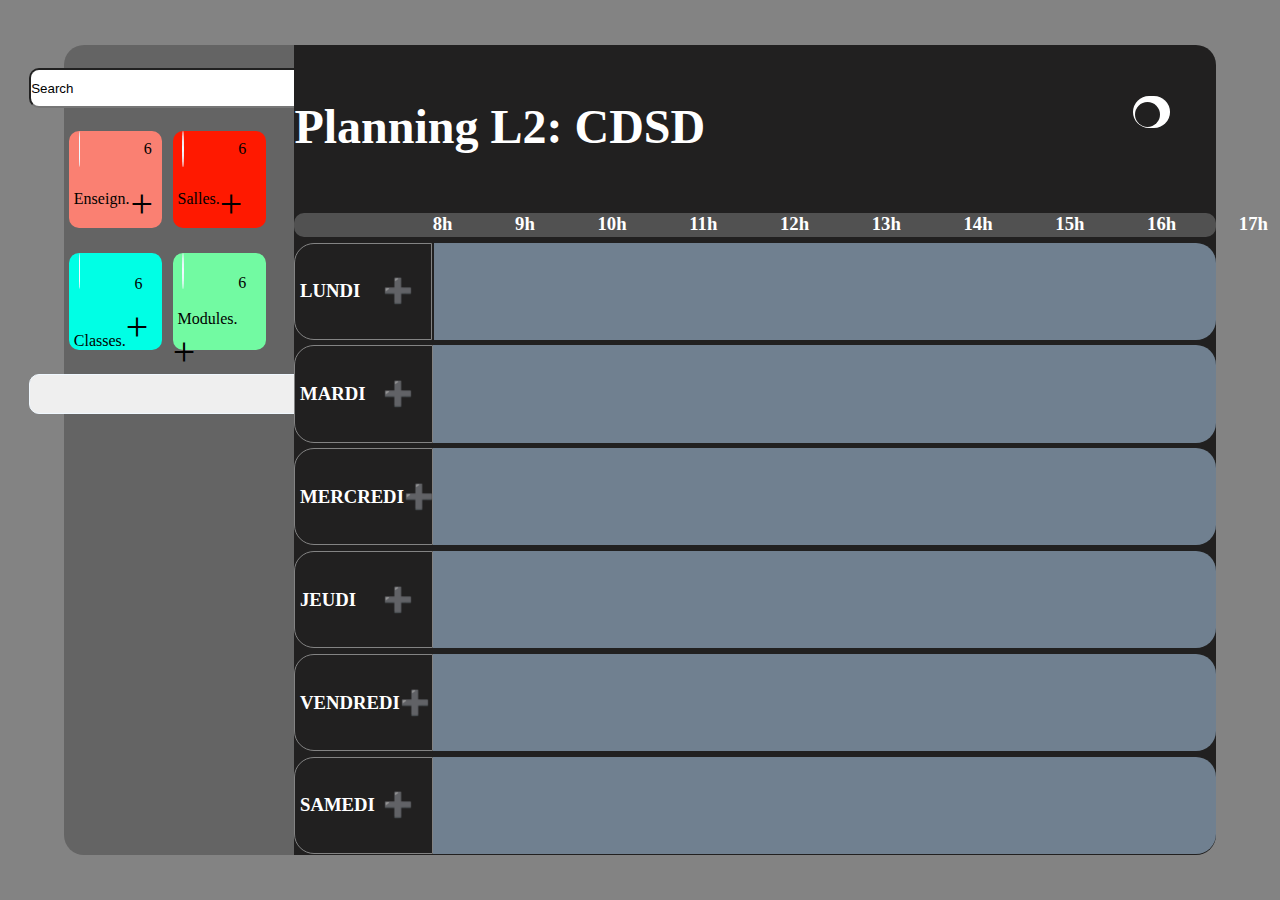
==== index.html @ ed437c8f "first commit" ====
<!DOCTYPE html>
    <html lang="en">
    <head>
        <meta charset="UTF-8">
        <meta http-equiv="X-UA-Compatible" content="IE=edge">
        <meta name="viewport" content="width=device-width, initial-scale=1.0">
        <link rel="stylesheet" href="assets/css/style.css">
        <link rel="stylesheet" href="https://cdnjs.cloudflare.com/ajax/libs/font-awesome/6.3.0/css/all.min.css" integrity="sha512-SzlrxWUlpfuzQ+pcUCosxcglQRNAq/DZjVsC0lE40xsADsfeQoEypE+enwcOiGjk/bSuGGKHEyjSoQ1zVisanQ==" crossorigin="anonymous" referrerpolicy="no-referrer" />
        <title>Document</title>
    </head>
    <body>
        <div class="container">
            <div class="gauche">
                <div id="div-input">
                    <input type="text" id="input-search" value="Search"i>
                </div>
                <div class="quatre-boxs">
                    <div class="enseignant-gauche1 boxonly" id="profs">
                        <div class="en1"><i class="fa-solid fa-person-chalkboard"></i></div>
                        <div class="en2"><p>6</p></div>
                        <div class="en3"><p>Enseign.</p></div>
                        <div class="en4"><p>+</p></div>
                    </div>
                    <div class="salle-gauche boxonly" id="salles">
                        <div class="en1"><i class="fa-solid fa-house-user"></i></div>
                        <div class="en2"><p>6</p></div>
                        <div class="en3"><p>Salles.</p></div>
                        <div class="en4"><p>+</p></div>
                    </div>
                    <div class="classe-gauche boxonly" id="classes">
                        <div class="en1"><i class="fa-sharp fa-solid fa-people-group"></i></div>
                        <div class="en2"><p>6</p></div>
                        <div class="en3"><p>Classes.</p></div>
                        <div class="en4"><p>+</p></div>
                    </div>
                    <div class="module-gauche boxonly" id="modules">
                        <div class="en1"><i class="fa-solid fa-trash"></i></div>
                        <div class="en2"><p>6</p></div>
                        <div class="en3"><p>Modules.</p></div>
                        <div class="en4"><p>+</p></div>
                    </div>
                </div>
                <div class="div-select">
                    <select id="select">

                    </select>
                </div>
            </div>
            <div class="droite">
                <div class="planning">
                    <div class="planningl2"><h2>Planning L2: CDSD</h2></div>
                    <div id="boutton">
                        <div id="boutton1"></div>
                    </div>

                </div>
                <div class="heure">
                    <h3>8h</h3>
                    <h3>9h</h3>
                    <h3>10h</h3>
                    <h3>11h</h3>
                    <h3>12h</h3>
                    <h3>13h</h3>
                    <h3>14h</h3>
                    <h3>15h</h3>
                    <h3>16h</h3>
                    <h3>17h</h3>
                </div>
                <div class="lundi mesjours">
                    <div class="jourl jourEtPlus">
                        <h3>lundi</h3>
                        <div class="plus">➕
                            <!-- <div class="modalTitle">
                                <p id="modalTitleP">Modal Title</p>
                            </div> -->
                            <!-- <div class="repartitionClasse">
                                <div id="module">
                                    <label for="">Module :</label>
                                    <select name="" id="">
                                        <option value="algo">Choisir un Module</option>
                                        <option value="algo">ALGO</option>
                                        <option value="php">PHP</option>
                                        <option value="python">PYTHON</option>
                                        <option value="lc">LC</option>
                                        <option value="">JAVASCRIPT</option>
                                        <option value="java">JAVA</option>
                                    </select>
                                </div>
                                <div id="enseignant">
                                    <label for="">Enseignant :</label>
                                    <select name="" id="">
                                        <option value="enseignemant">Choisir un enseignant</option>
                                        <option value="aly">Aly</option>
                                        <option value="bailla">Bailla</option>
                                        <option value="ndoye">Ndoye</option>
                                        <option value="djiby">Djiby</option>
                                    </select>
                                </div>
                                <div id="salle">
                                    <label for="">Salle :</label>
                                    <select name="" id="">
                                        <option value="algo">Choisir un salle</option>
                                        <option value="salle101">101</option>
                                        <option value="salle102">102</option>
                                        <option value="salle103">103</option>
                                        <option value="salle104">104</option>
                                        <option value="salle201">201</option>
                                        <option value="salleincub">incub</option>
                                    </select>
                                </div>
                                <div id="heureDebut">
                                    <label for="">Heure de Début :</label>
                                    <select name="" id="">
                                        <option value="heure">Choisir une Heure</option>
                                        <option value="h8">8 H</option>
                                        <option value="h9">9 H</option>
                                        <option value="h10">10 h</option>
                                        <option value="h11">11 h</option>
                                        <option value="h12">12 h</option>
                                        <option value="h13">13 h</option>
                                        <option value="h14">14 h</option>
                                        <option value="h15">15 h</option>
                                        <option value="h16">16 h</option>
                                    </select>
                                </div>
                                <div id="heureFin">
                                    <label for="">Heure de Fin :</label>
                                    <select name="" id="">
                                        <option value="heure">Choisir une Heure</option>
                                        <option value="h9">9 H</option>
                                        <option value="h10">10 h</option>
                                        <option value="h11">11 h</option>
                                        <option value="h12">12 h</option>
                                        <option value="h13">13 h</option>
                                        <option value="h14">14 h</option>
                                        <option value="h15">15 h</option>
                                        <option value="h16">16 h</option>
                                        <option value="h16">17 h</option>
                                    </select>
                                </div>
                            </div>     -->
                            <!-- <div id="deuxBoutton">
                                <button>Ajouter</button>
                                <button>Annuler</button>
                            </div> -->
                        </div>
                    </div>
                    <div class="courl"></div>
                </div>
                <div class="mardi mesjours">
                    <div class="jourma jourEtPlus">
                        <h3>mardi</h3>
                        <div class="plus">➕</div>
                    </div>
                    <div class="courma"></div>                
                </div>
                <div class="mercredi mesjours">
                    <div class="jourme jourEtPlus">
                        <h3>mercredi</h3>
                        <div class="plus">➕</div>
                    </div>
                    <div class="courme"></div>
                </div>
                <div class="jeudi mesjours">
                    <div class="jourj jourEtPlus">
                        <h3>jeudi</h3>
                        <div class="plus">➕</div>
                    </div>
                    <div class="courj"></div>
                </div>
                <div class="vendredi mesjours">
                    <div class="jourv jourEtPlus">
                        <h3>vendredi</h3>
                        <div class="plus">➕</div>
                    </div>
                    <div class="courv"></div>
                </div>
                <div class="samedi mesjours">
                    <div class="jours jourEtPlus">
                        <h3>samedi</h3>
                        <div class="plus">➕</div>
                    </div>
                    <div class="cours"></div>
                </div>
            </div>
        </div>


        <div class="modal center">
            <div class="modal-container center">
                <div class="modal-header center"><p>Modal Title</p></div>
                <div class="modal-main center">
                    <div>
                        <label for="">Module</label>
                        <select name="" id="" class="select-modal"></select>
                    </div>
                    <div>
                        <label for="">Enseignant</label>
                        <select name="" id="" class="select-modal"></select>
                    </div>
                    <div>
                        <label for="">Salle</label>
                        <select name="" id="" class="select-modal"></select>
                    </div>
                    <div>
                        <label for="">Heure de Début</label>
                        <select name="" id="" class="select-modal"></select>
                    </div>
                    <div>
                        <label for="">Heure de Fin</label>
                        <select name="" id="" class="select-modal"></select>
                    </div> 
                </div>
                <div class="modal-footer center">
                    <button>Ok</button>
                    <button>Annuler</button>
                </div>
            </div>
        </div>



        <script src="assets/js/main.js"></script>
    </body>
    </html>
---- assets/css/style.css ----
:root {
    --grisClair-color:rgb(131, 131, 131);
    --grisFonce-color:rgb(33, 32, 32);
}
* {
    margin: 0;
    padding: 0;
    box-sizing: border-box;
}
body {
    background-color: var(--grisClair-color);
    height: 100vh;
    display: flex;
    justify-content: center;
    align-items: center;
}
#div-input {
    margin-top: 10%;
}
.container {
    display: flex;
    justify-content: space-between;
    width: 90%;
    height: 90%;
    border-radius: 20px;
}
.gauche {
    width: 20%;
    background-color: rgb(100, 100, 100);
    border-radius: 20px 0 0 20px;
    display: flex;
    align-items: center;
    flex-direction: column;
}
.quatre-boxs {
    margin-top: 10%;
    display: flex;
    justify-content: space-around;
    flex-wrap: wrap;
    align-self: flex-start;
    width: 90%;
    height: 30%;
} 
.boxonly {
    width: 45%;
    height: 40%;
    border-radius: 10px;
    display: flex;
    flex-wrap: wrap;
    cursor: pointer;
}
#input-search {
    width: 300px;
    height: 40px;
    border-radius: 10px ;
}
#select {
    width: 300px;
    height: 40px;
    border-radius: 10px ;
    border-color: aliceblue;
}
.enseignant-gauche1
{
    background-color: salmon;
    display: flex;
    justify-content: space-between;
    align-items: flex-start;
    flex-wrap: wrap;
}
.en1 {
    align-self: flex-start;
    width: 40%;
    height: 50%;
    margin-left: 10%;
    font-size: 2rem ;
}
.fa-solid {
   background-color: aliceblue;
   width: 100%;
   height: 100%;
   border-radius: 50%;
   padding-left: 5%;
}

.en2 {
    width: 40%;
    padding: 10% 20%;
}
.en3 {
    padding-left:5%;
    padding-top: 10%;
}
.en4 {
    padding-right:  10%;
    cursor: pointer;
    font-size: 2.5rem;

}
.salle-gauche
{
    background-color: rgb(255, 25, 0);
    display: flex   ;
    
}
.enseignant-gauche,.salle-gauche {
    align-items: flex-start      ;
}
.classe-gauche
{
    background-color: rgb(0, 255, 229);
}
.module-gauche
{
    background-color: rgb(114, 250, 162);
}
.module-gauche,.classe-gauche {
    align-items: flex-end 
} 
.droite {
    display: flex;
    flex-direction: column;
    gap: .7%;
    background-color:rgb(33, 32, 32);
    border-radius: 0 20px 20px 0;
    width: 80%;
    height: 100%;

}
.planning {
    width: 100%;
    height: 20%;
    display: flex;
    justify-content: space-between;
    align-items: center;
    color: white;
    font-size: 2rem;
    flex-wrap: wrap;
}
#boutton {
    width: 4%;
    background-color: white;
    height: 20%;
    border-radius: 20px;
    position: relative;
    display: flex;
    margin:0 5% 3%;   
}
#boutton1 {
    content: "";
    width: 25px;
    position: absolute;
    top: 20%;
    left: 6%;
    background-color: rgb(33, 32, 32);
    height: 25px;
    border-radius: 50%;
    transform-origin: left;

}


.heure {
    height: 3%;
    background-color:  rgb(81, 81, 81);
    border-radius: 10px;
}
.heure {
    display: flex;
    color: white;
    justify-content:flex-start;
    gap: 8%;
    padding-left: 15%;
}
.lundi {
    height: 12%;
    display: flex;
    gap: 0.2%;
}
.jourl{
    display: flex;
    align-items: center;
    padding-left: .5%;
    width: 15%;
    background-color: rgb(33, 32, 32);
    border-radius: 20px 0 0 20px;
    border: solid rgb(131, 131, 131) .1px;
}
.courl {
    width: 85%;
    background-color:slategrey;
    border-radius: 0 20px 20px 0;
}
.mardi {
    height: 12%;
    display: flex;
}
.jourma {
    display: flex;
    align-items: center;
    padding-left: .5%;
    width: 15%;
    background-color: rgb(33, 32, 32);
    border-radius: 20px 0 0 20px;
    border: solid rgb(131, 131, 131) .1px;
}
.courma {
    width: 85%;
    background-color:slategrey;
    border-radius: 0 20px 20px 0;
}
.mercredi {
    height: 12%;
    display: flex;
}
.jourme {
    display: flex;
    align-items: center;
    padding-left: .5%;
    width: 15%;
    background-color: rgb(33, 32, 32);
    border-radius: 20px 0 0 20px;
    border: solid rgb(131, 131, 131) .1px;
}
.courme {
    width: 85%;
    background-color:slategrey;
    border-radius: 0 20px 20px 0;
}
.jeudi {
    height: 12%;
    display: flex;
}
.jourj{
    display: flex;
    align-items: center;
    justify-content: space-between;
    padding-left: .5%;
    width: 15%;
    background-color: rgb(33, 32, 32);
    border-radius: 20px 0 0 20px;
    border: solid rgb(131, 131, 131) .1px;
}
.courj {
    width: 85%;
    background-color:slategrey;
    border-radius: 0 20px 20px 0;
}
.vendredi {
    height: 12%;
    display: flex;
}
.jourv{
    display: flex;
    align-items: center;
    padding-left: .5%;
    width: 15%;
    background-color: rgb(33, 32, 32);
    border-radius: 20px 0 0 20px;
    border: solid rgb(131, 131, 131) .1px;
}
.courv {
    width: 85%;
    background-color:slategrey;
    border-radius: 0 20px 20px 0;
}
.samedi {
    height: 12%;
    display: flex;
}
.jours{
    display: flex;
    align-items: center;
    padding-left: .5%;
    width: 15%;
    background-color: rgb(33, 32, 32);
    border-radius: 20px 0 0 20px;
    border: solid rgb(131, 131, 131) .1px;
}
.cours {
    width: 85%;
    background-color:slategrey;
    border-radius: 0 20px 20px 0;
}
.mesjours {
    color: white;
    text-transform: uppercase;
}
.jourEtPlus {
    display: flex;
    justify-content: space-between;
    padding-right: 2%;
}
.plus {
    color: white;
    font-size: 1.5rem;
    cursor: pointer;
}
.lundi {
    position: relative;
}
.modalTitle {
    display: flex;
    justify-content: center;
    align-items: center;
    position: absolute;
    left: -5%;
    top: 10%;
    width: 80%;
    height: 200%;
    background-color: rgb(9, 140, 255);
}
.repartitionClasse {
    display: flex;
    justify-content: center;
    align-items: center;
    flex-direction: column;
    background-color: aliceblue;
    position: absolute;
    width: 80%;
    height: 300%;
    color: black;

}
#module {
    display: flex;
    justify-content: space-between;
    
}
#enseignant {
    display: flex;
    justify-content: space-around;
    align-items: center;
   

}




/* modal start */
.modal {
    width: 100vw;
    height: 100vh;
    background-color: rgba(0,0,0,0.8);
    position: absolute;
    visibility: hidden;
    
}
.center {
    display: flex;
    flex-direction: column;
    justify-content: center;
    align-items: center;
}

.modal-container {
    width: 40%;
    height: 50%;
    background-color: darkgray;
}
.modal-header {
    width: 100%;
    height: 20%;
    background-color: black;
    color: aliceblue;
} 
.modal-main {
    height: 60%;
    width: 100%;
    background-color: rgb(122, 122, 122);
} 
.modal-footer {
    width: 100%;
    height: 20%;
    background-color: black;
    flex-direction: row;
} 
.modal-main div {
    display: flex;
    justify-content: space-between;
    align-items: center;
}
.select-modal {
    width: 100px;
    height: 40px;
    border-radius: 10px;
    background-color: aliceblue;
}
/* modal end */
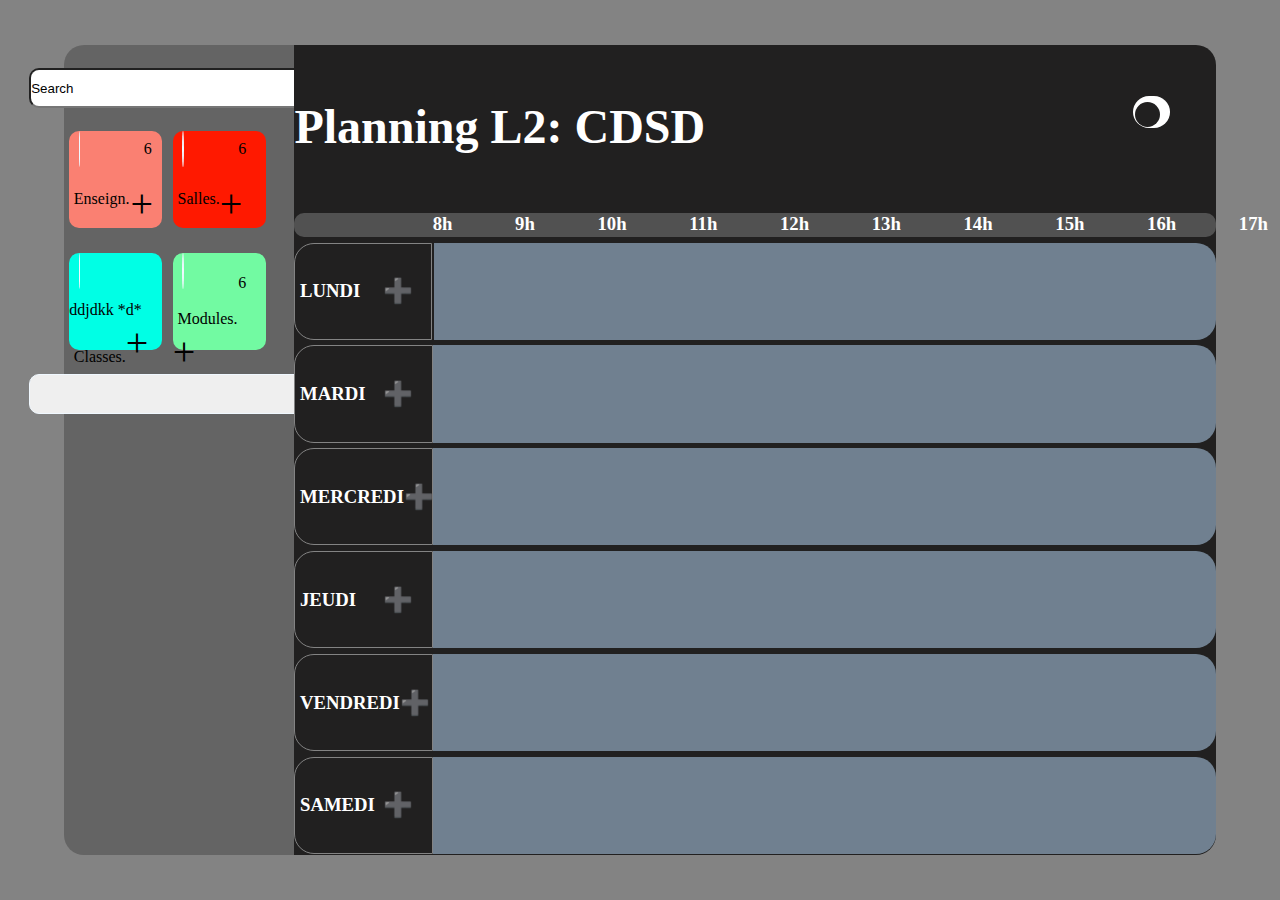
==== commit 4934ddf3: "first commit" ====
--- a/index.html
+++ b/index.html
@@ -10,7 +10,7 @@
     </head>
     <body>
         <div class="container">
-            <div class="gauche">
+            <div class="gauche"> 
                 <div id="div-input">
                     <input type="text" id="input-search" value="Search"i>
                 </div>
@@ -29,7 +29,11 @@
                     </div>
                     <div class="classe-gauche boxonly" id="classes">
                         <div class="en1"><i class="fa-sharp fa-solid fa-people-group"></i></div>
-                        <div class="en2"><p>6</p></div>
+                        <!-- <div class="en2"><p>6</p></div>mmdmmm -->
+                        ddjdkk
+
+                        *<datagrid>d*</datagrid>
+                        <kbd></kbd>
                         <div class="en3"><p>Classes.</p></div>
                         <div class="en4"><p>+</p></div>
                     </div>
@@ -145,40 +149,40 @@
                             </div> -->
                         </div>
                     </div>
-                    <div class="courl"></div>
+                    <div class="cours"></div>
                 </div>
                 <div class="mardi mesjours">
                     <div class="jourma jourEtPlus">
                         <h3>mardi</h3>
-                        <div class="plus">➕</div>
-                    </div>
-                    <div class="courma"></div>                
+                        <div class="plus ">➕</div>
+                    </div>
+                    <div class="cours"></div>                
                 </div>
                 <div class="mercredi mesjours">
                     <div class="jourme jourEtPlus">
                         <h3>mercredi</h3>
-                        <div class="plus">➕</div>
-                    </div>
-                    <div class="courme"></div>
+                        <div class="plus ">➕</div>
+                    </div>
+                    <div class="cours"></div>
                 </div>
                 <div class="jeudi mesjours">
                     <div class="jourj jourEtPlus">
                         <h3>jeudi</h3>
-                        <div class="plus">➕</div>
-                    </div>
-                    <div class="courj"></div>
+                        <div class="plus ">➕</div>
+                    </div>
+                    <div class="cours"></div>
                 </div>
                 <div class="vendredi mesjours">
                     <div class="jourv jourEtPlus">
                         <h3>vendredi</h3>
-                        <div class="plus">➕</div>
-                    </div>
-                    <div class="courv"></div>
+                        <div class="plus ">➕</div>
+                    </div>
+                    <div class="cours"></div>
                 </div>
                 <div class="samedi mesjours">
                     <div class="jours jourEtPlus">
                         <h3>samedi</h3>
-                        <div class="plus">➕</div>
+                        <div class="plus ">➕</div>
                     </div>
                     <div class="cours"></div>
                 </div>
@@ -186,40 +190,41 @@
         </div>
 
 
-        <div class="modal center">
+        <div class="modal center" id="modalId">
             <div class="modal-container center">
                 <div class="modal-header center"><p>Modal Title</p></div>
                 <div class="modal-main center">
                     <div>
                         <label for="">Module</label>
-                        <select name="" id="" class="select-modal"></select>
+                        <select name="" id="select-module" class="select-modal  "></select>
                     </div>
                     <div>
                         <label for="">Enseignant</label>
-                        <select name="" id="" class="select-modal"></select>
+                        <select name="" id="select-ensei" class="select-modal "></select>
                     </div>
                     <div>
                         <label for="">Salle</label>
-                        <select name="" id="" class="select-modal"></select>
+                        <select name="" id="select-salle" class="select-modal "></select>
                     </div>
                     <div>
                         <label for="">Heure de Début</label>
-                        <select name="" id="" class="select-modal"></select>
+                        <select name="" id="select-heure-debu" class="select-modal "></select>
                     </div>
                     <div>
                         <label for="">Heure de Fin</label>
-                        <select name="" id="" class="select-modal"></select>
+                        <select name="" id="select-heure-fin" class="select-modal "></select>
                     </div> 
                 </div>
                 <div class="modal-footer center">
-                    <button>Ok</button>
-                    <button>Annuler</button>
+                    <button id="boutton-ok">Ok</button>
+                    <button id="boutton-annuler">Annuler</button>
+                    <input type="text" id="input-cours">
                 </div>
             </div>
         </div>
 
 
 
-        <script src="assets/js/main.js"></script>
+        <script src="assets/js/main2.js"></script>
     </body>
     </html>--- a/assets/css/style.css
+++ b/assets/css/style.css
@@ -281,6 +281,7 @@
     width: 85%;
     background-color:slategrey;
     border-radius: 0 20px 20px 0;
+    position: relative;
 }
 .mesjours {
     color: white;
@@ -344,7 +345,7 @@
     height: 100vh;
     background-color: rgba(0,0,0,0.8);
     position: absolute;
-    visibility: hidden;
+    visibility:hidden;
     
 }
 .center {
@@ -387,4 +388,43 @@
     border-radius: 10px;
     background-color: aliceblue;
 }
-/* modal end */+#input-cours {
+    display:none;
+}
+/* modal end */
+
+
+/* bouttonOk.addEventListener('click',recupreOk)
+function recupreOk() {
+    selectMod.addEventListener("change", function() {
+        // Effacer la liste des enseignants actuels
+        selectEnsei.innerHTML = "";
+      
+        // Récupérer la valeur sélectionnée
+        const moduleSelected = selectMod.value;
+      
+        // Boucler sur les professeurs pour trouver ceux qui enseignent ce module
+        for (const prof of profs) {
+          if (prof.module.includes(parseInt(moduleSelected))) {
+            // Ajouter l'option à la liste déroulante des enseignants
+            const option = document.createElement("option");
+            option.value = prof.id;
+            option.text = prof.nom;
+            selectEnsei.add(option);
+          }
+        }
+      });
+      
+} */
+
+.course {
+    position: absolute;
+    top: 0;
+    height: 100%;
+    background-color: red;
+    display: flex;
+    justify-content: center;
+    align-items: center;
+    flex-direction: column;
+
+}